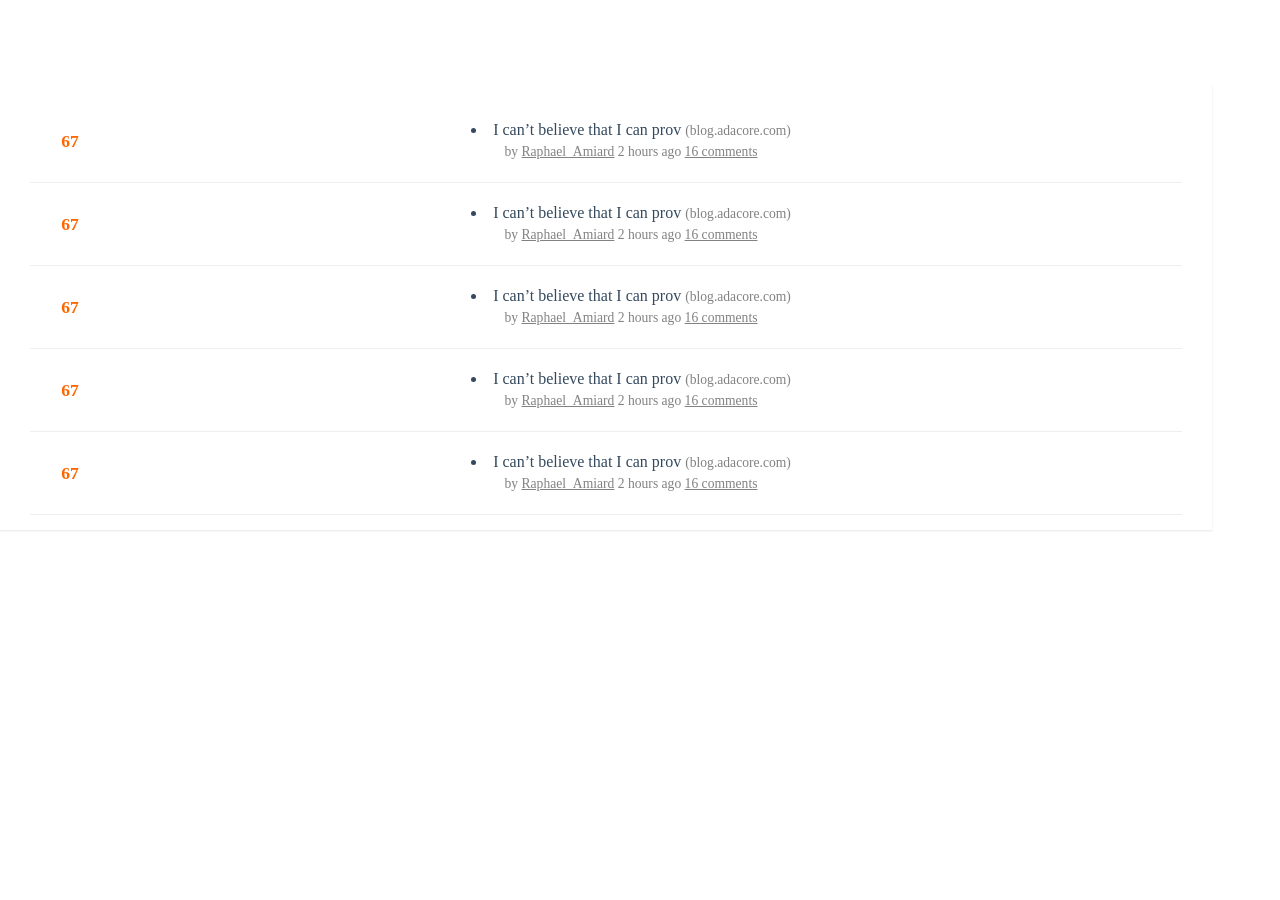
==== Day1/index.html @ 9caed696 "Create index.html" ====
<!DOCTYPE html>
<html>

<head>
    <title>导航页</title>
    <style>
        a {
            text-decoration: none;
        }

        a,
        body {
            color: #34495e;
        }

        .news-view {
            padding-top: 45px
        }

        .news-list,

        .news-list-nav {
            padding: 15px 30px;
            position: fixed;
            text-align: center;
            top: 55px;
            left: 0;
            right: 0;
            z-index: 698;
            box-shadow: 0 1px 2px rgba(0, 0, 0, .1)
        }



        .news-list-nav .disabled {
            color: #ccc
        }

        .news-list {
            position: absolute;
            margin: 30px 0;
            width: 90%;
            transition: all .5s cubic-bezier(.55, 0, .1, 1)
        }

        .news-list ul {
            list-style-type: none;
            padding: 0;
            margin: 0
        }


        .news-item {
            background-color: #fff;
            padding: 20px 30px 20px 80px;
            border-bottom: 1px solid #eee;
            position: relative;
            line-height: 20px
        }

        .news-item .score {
            color: #f60;
            font-size: 1.1em;
            font-weight: 700;
            position: absolute;
            top: 50%;
            left: 0;
            width: 80px;
            text-align: center;
            margin-top: -10px
        }

        .news-item .host,
        .news-item .meta {
            font-size: .85em;
            color: #828282
        }

        .news-item .host a,
        .news-item .meta a {
            color: #828282;
            text-decoration: underline
        }

        .news-item .host a:hover,
        .news-item .meta a:hover {
            color: #f60
        }
    </style>
</head>

<body>
    <div class="news-view view">
        <div class="news-list">
            <li class="news-item">
                <span class="score">67</span>
                <span class="title">
                    <a href="https://b" target="_blank" rel="noopener">I can’t believe that I can prov</a>
                    <span class="host"> (blog.adacore.com)</span>
                </span>
                <br>
                <span class="meta">
                    <span class="by">
                        by
                        <a href="/user/Raphael_Amiard" class="">Raphael_Amiard</a>
                    </span>
                    <span class="time">
                        2 hours ago
                    </span>
                    <span class="comments-link">
                        <a href="/item/31975507" class="">16 comments</a>
                    </span>
                </span>
            </li>
            <li class="news-item">
                <span class="score">67</span>
                <span class="title">
                    <a href="https://b" target="_blank" rel="noopener">I can’t believe that I can prov</a>
                    <span class="host"> (blog.adacore.com)</span>
                </span>
                <br>
                <span class="meta">
                    <span class="by">
                        by
                        <a href="/user/Raphael_Amiard" class="">Raphael_Amiard</a>
                    </span>
                    <span class="time">
                        2 hours ago
                    </span>
                    <span class="comments-link">
                        <a href="/item/31975507" class="">16 comments</a>
                    </span>
                </span>
            </li>
            <li class="news-item">
                <span class="score">67</span>
                <span class="title">
                    <a href="https://b" target="_blank" rel="noopener">I can’t believe that I can prov</a>
                    <span class="host"> (blog.adacore.com)</span>
                </span>
                <br>
                <span class="meta">
                    <span class="by">
                        by
                        <a href="/user/Raphael_Amiard" class="">Raphael_Amiard</a>
                    </span>
                    <span class="time">
                        2 hours ago
                    </span>
                    <span class="comments-link">
                        <a href="/item/31975507" class="">16 comments</a>
                    </span>
                </span>
            </li>
            <li class="news-item">
                <span class="score">67</span>
                <span class="title">
                    <a href="https://b" target="_blank" rel="noopener">I can’t believe that I can prov</a>
                    <span class="host"> (blog.adacore.com)</span>
                </span>
                <br>
                <span class="meta">
                    <span class="by">
                        by
                        <a href="/user/Raphael_Amiard" class="">Raphael_Amiard</a>
                    </span>
                    <span class="time">
                        2 hours ago
                    </span>
                    <span class="comments-link">
                        <a href="/item/31975507" class="">16 comments</a>
                    </span>
                </span>
            </li>
            <li class="news-item">
                <span class="score">67</span>
                <span class="title">
                    <a href="https://b" target="_blank" rel="noopener">I can’t believe that I can prov</a>
                    <span class="host"> (blog.adacore.com)</span>
                </span>
                <br>
                <span class="meta">
                    <span class="by">
                        by
                        <a href="/user/Raphael_Amiard" class="">Raphael_Amiard</a>
                    </span>
                    <span class="time">
                        2 hours ago
                    </span>
                    <span class="comments-link">
                        <a href="/item/31975507" class="">16 comments</a>
                    </span>
                </span>
            </li>
        </div>
    </div>
</body>

</html>
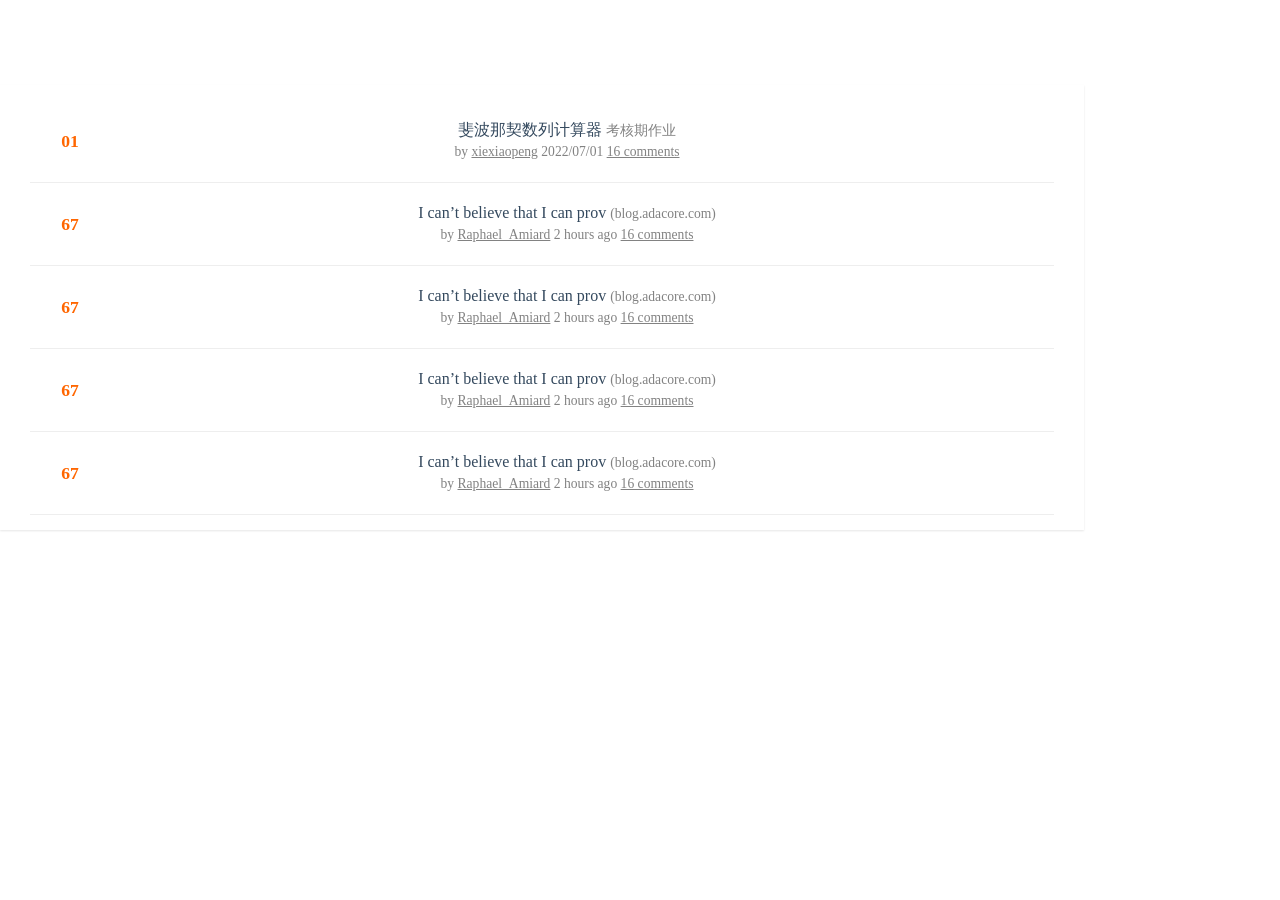
==== commit 662b6ff0: "修改样式、文本" ====
--- a/Day1/index.html
+++ b/Day1/index.html
@@ -13,8 +13,10 @@
             color: #34495e;
         }
 
-        .news-view {
-            padding-top: 45px
+        li {
+            display: list-item;
+            list-style-type: none;
+            text-align: -webkit-match-parent;
         }
 
         .news-list,
@@ -30,8 +32,6 @@
             box-shadow: 0 1px 2px rgba(0, 0, 0, .1)
         }
 
-
-
         .news-list-nav .disabled {
             color: #ccc
         }
@@ -39,7 +39,7 @@
         .news-list {
             position: absolute;
             margin: 30px 0;
-            width: 90%;
+            width: 80%;
             transition: all .5s cubic-bezier(.55, 0, .1, 1)
         }
 
@@ -48,7 +48,6 @@
             padding: 0;
             margin: 0
         }
-
 
         .news-item {
             background-color: #fff;
@@ -89,23 +88,24 @@
     </style>
 </head>
 
-<body>
+<body background-color=#f2f3f5>
     <div class="news-view view">
         <div class="news-list">
             <li class="news-item">
-                <span class="score">67</span>
+                <span class="score">01</span>
                 <span class="title">
-                    <a href="https://b" target="_blank" rel="noopener">I can’t believe that I can prov</a>
-                    <span class="host"> (blog.adacore.com)</span>
+                    <a href="https://xiexiaopeng2002.github.io/SNC-2022-summertutorial/考核期作业/斐波那契数列计算器.html"
+                        target="_blank" rel="noopener">斐波那契数列计算器</a>
+                    <span class="host"> 考核期作业</span>
                 </span>
                 <br>
                 <span class="meta">
                     <span class="by">
                         by
-                        <a href="/user/Raphael_Amiard" class="">Raphael_Amiard</a>
+                        <a href="/user/Raphael_Amiard" class="">xiexiaopeng</a>
                     </span>
                     <span class="time">
-                        2 hours ago
+                        2022/07/01
                     </span>
                     <span class="comments-link">
                         <a href="/item/31975507" class="">16 comments</a>
